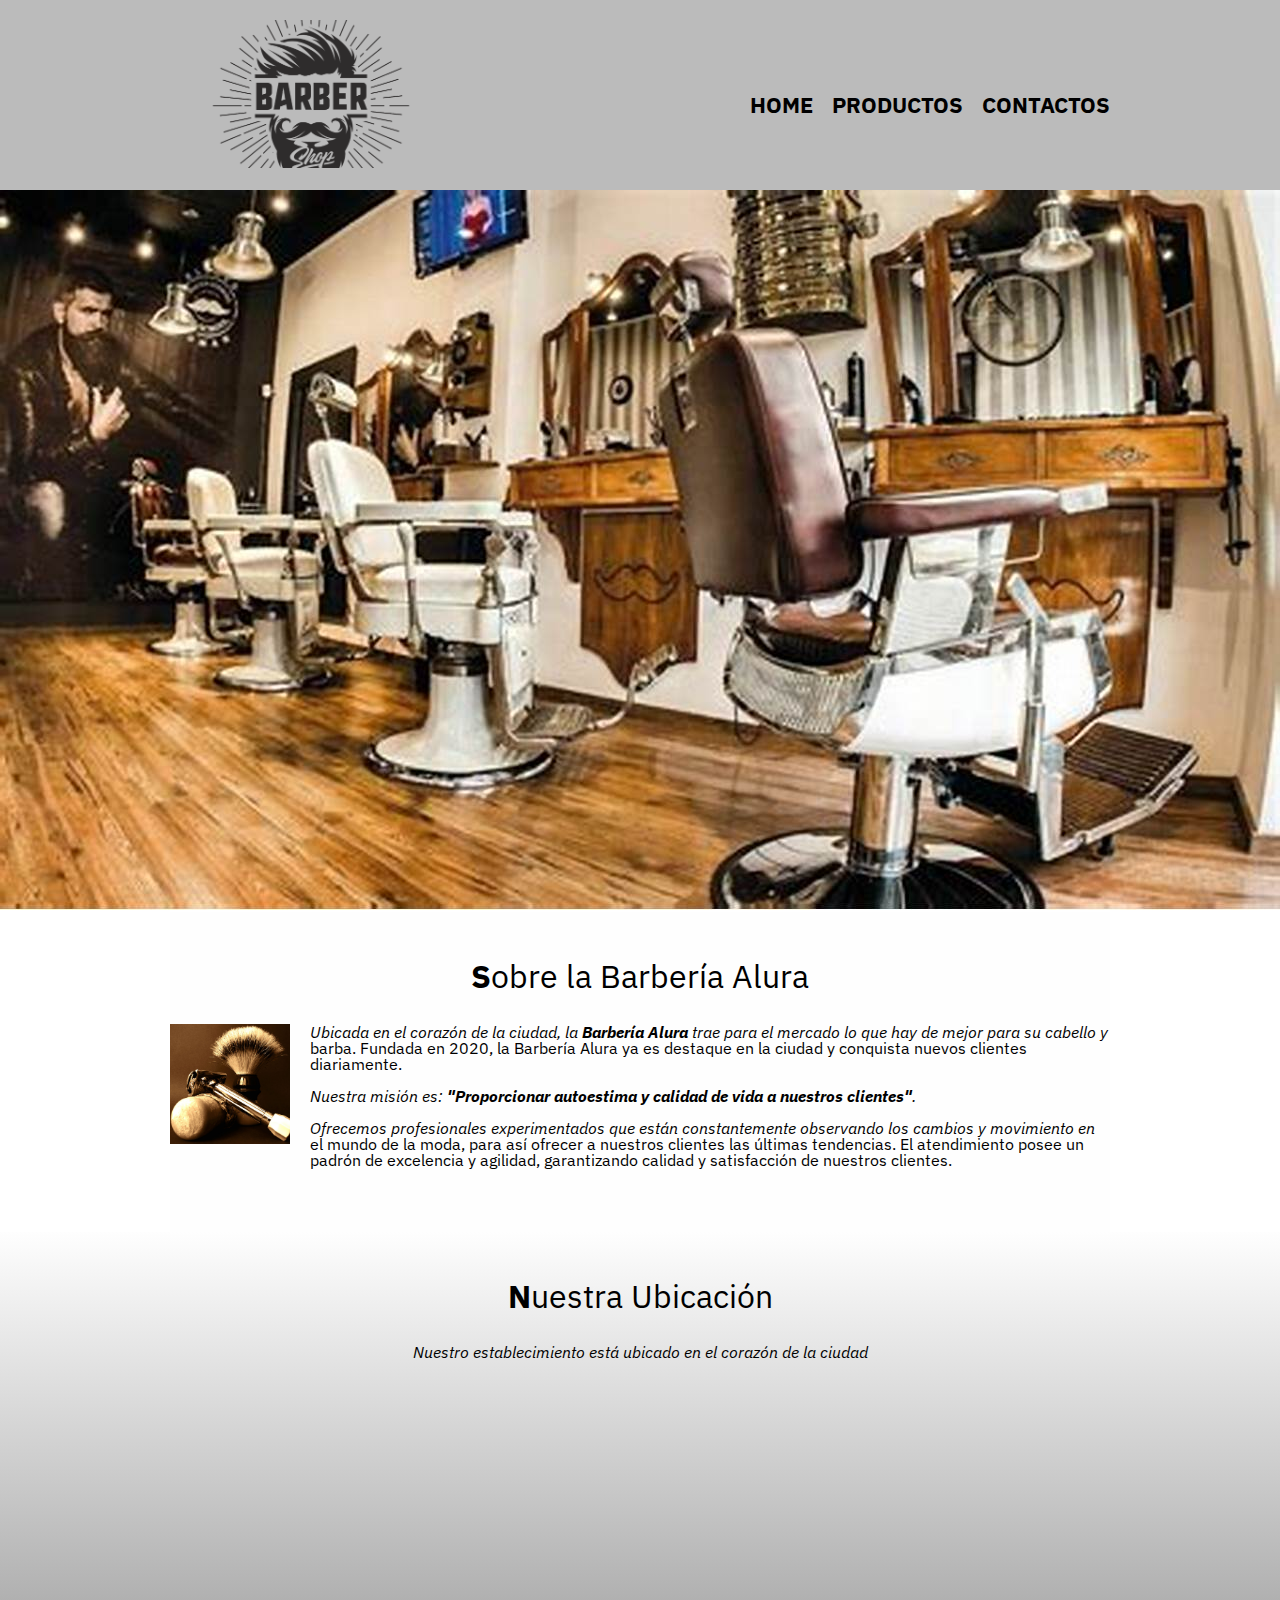
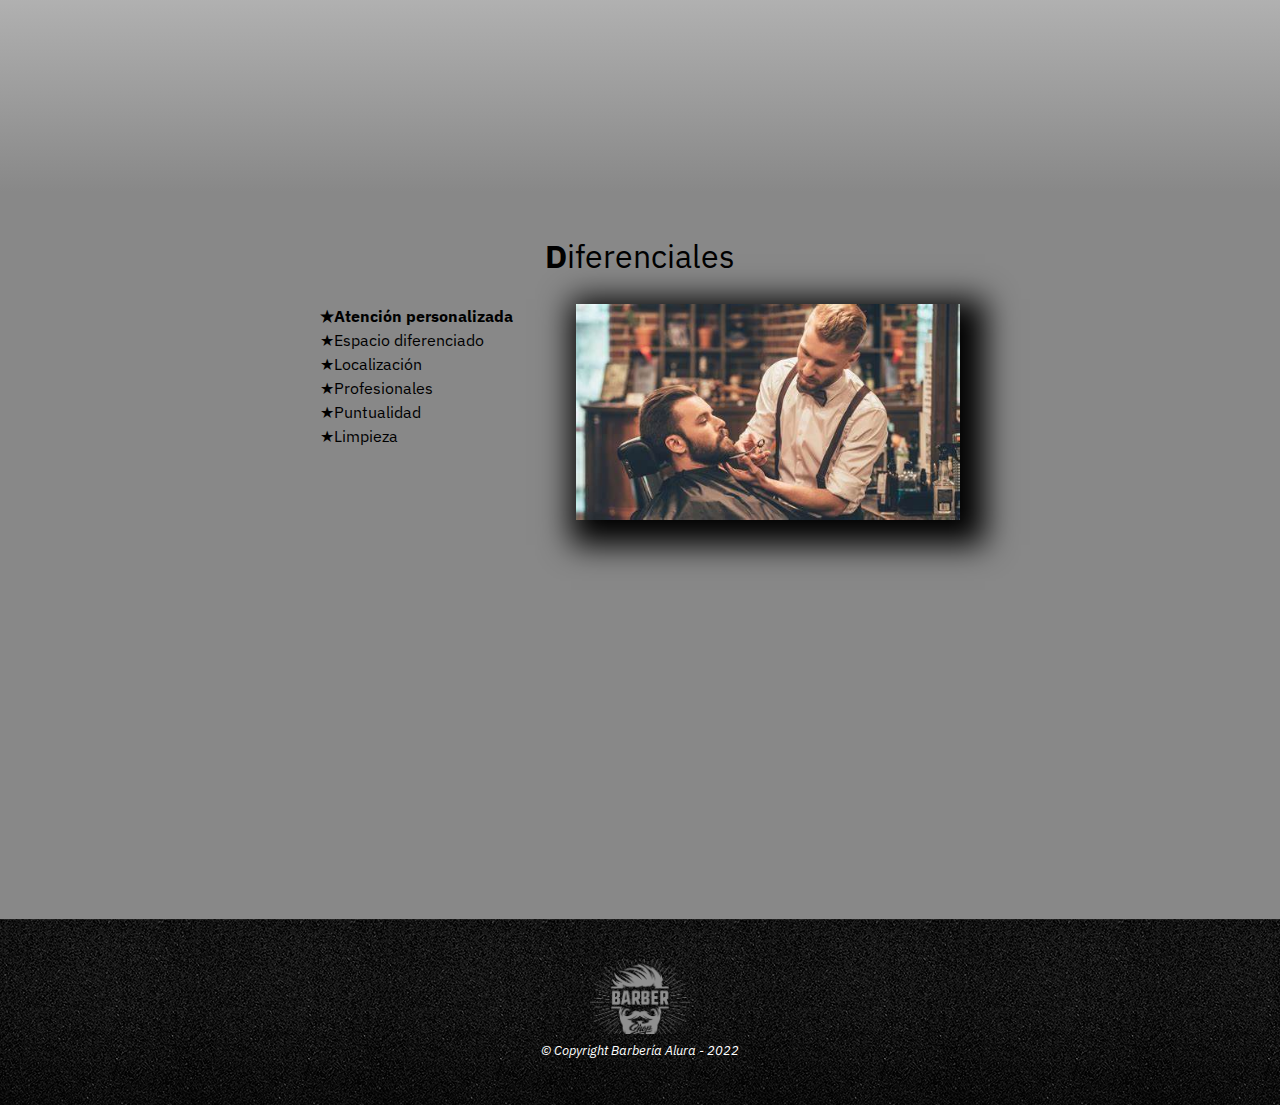
==== index.html @ 65539b2b "Creando sitio web de Barbería Alura" ====
<!DOCTYPE html>
<html lang="es">
    <head>
        <meta name="viewport" content="width=device-width, initial-scale=1.0">
        <link href="https://fonts.googleapis.com/css2?family=IBM+Plex+Sans:wght@200&display=swap" rel="stylesheet">
        <meta charset="UTF-8">
        <title>Barbería Alura</title>
        <link rel="preconnect" href="https://fonts.googleapis.com">
        <link rel="preconnect" href="https://fonts.gstatic.com" crossorigin>
        <link rel="stylesheet" href="CSS/reset.css">
        <link rel="stylesheet" href="CSS/style-home.css">
    </head>
    <body>
        <header>
            <div class="caja">
                <h1><img id="logo" src="IMG/logo.png"></h1>

                <nav>
                    <ul>
                        <li><a href="index.html">Home</a></li>
                        <li><a href="productos.html">Productos</a></li>
                        <li><a href="contacto.html">Contactos</a></li>
                    </ul>
                </nav>
            </div>
        </header>

        <img class="banner" src="IMG/banner.jpg">

        <main>
            <section class="principal">
                <h2 class="titulo-principal">Sobre la Barbería Alura</h2>

                <img src="IMG/utensilios.jpg" class="utensilios">
    
                <p>Ubicada en el corazón de la ciudad, la <strong>Barbería Alura</strong> trae para el mercado lo que hay de mejor para su cabello y barba. Fundada en 2020, la Barbería Alura ya es destaque en la ciudad y conquista nuevos clientes diariamente.</p>
    
                <p id="mision"><em>Nuestra misión es: <strong>"Proporcionar autoestima y calidad de vida a nuestros clientes"</strong>.</em></p>
    
                <p>Ofrecemos profesionales experimentados que están constantemente observando los cambios y movimiento en el mundo de la moda, para así ofrecer a nuestros clientes las últimas tendencias. El atendimiento posee un padrón de excelencia y agilidad, garantizando calidad y satisfacción de nuestros clientes.</p>
            </section>

            <section class="mapa">
                <h3 class="titulo-principal">Nuestra Ubicación</h3>
                <p>Nuestro establecimiento está ubicado en el corazón de la ciudad</p>

                <div class="mapa-contenido">
                    <iframe src="https://www.google.com/maps/embed?pb=!1m18!1m12!1m3!1d26019.05992349487!2d-46.647554576401355!3d-23.580943903970113!2m3!1f0!2f0!3f0!3m2!1i1024!2i768!4f13.1!3m3!1m2!1s0x94ce5ba6816fe839%3A0xda8627521b8e4b90!2sAlura!5e0!3m2!1ses-419!2sus!4v1672511068795!5m2!1ses-419!2sus" width="100%" height="350" style="border:0;" allowfullscreen="" loading="lazy" referrerpolicy="no-referrer-when-downgrade"></iframe>
                </div>
            </section>

            <section class="diferenciales">
                <h3 class="titulo-principal">Diferenciales</h3>
                
                <div class="contenido-diferencial">
                    <ul class="lista-diferencial">
                        <li class="items">Atención personalizada</li>
                        <li class="items">Espacio diferenciado</li>
                        <li class="items">Localización</li>
                        <li class="items">Profesionales</li>
                        <li class="items">Puntualidad</li>
                        <li class="items">Limpieza</li>
                    </ul><img class="imgDif" src="IMG/dif.jpg">
                </div>

                <div class="video">
                    <iframe width="100%" height="315" src="https://www.youtube.com/embed/QmtPlbxB7rA" title="YouTube video player" frameborder="0" allow="accelerometer; autoplay; clipboard-write; encrypted-media; gyroscope; picture-in-picture" allowfullscreen></iframe>
                </div>
            </section>
        </main>

        <footer>
            <img src="IMG/logoB.png">
            <p class="cp">&copy Copyright Barbería Alura - 2022</p>
        </footer>

    </body>
</html>
---- CSS/style-home.css ----
body{
    font-family: 'IBM Plex Sans', sans-serif;
}

header{
    background-color: #BBBBBB;
    padding: 20px 0;
}

.caja{
    width: 940px;
    position: relative;
    margin: 0 auto;
}

#logo{
    width: 30%;
}

nav{
    position: absolute;
    top: 74px;
    right: 0;
}

nav li{
    display: inline;
    margin: 0 0 0 15px;
}

nav a{
    text-transform: uppercase;
    color: black;
    font-weight: bold;
    font-size: 22px;
    text-decoration: none;
}

nav a:hover{
    color: #c78c19;
    text-decoration: underline;
}

.productos{
    width: 940px;
    margin: 0 auto;
    padding: 50px;
}

.productos li{
    display: inline-block;
    text-align: center;
    width: 30%;
    vertical-align: top;
    margin: 0 1.5%;
    padding: 30px 20px;
    box-sizing: border-box;
    border: 2px solid black;
    border-radius: 10px;
}

.productos li:hover{
    border-color: #c78c19;
}

.productos li:active{
    border-color: #088c19;
}

.productos h2{
    font-size: 30px;
    font-weight: bold;
}

.productos li:hover h2{
    font-size: 33px;
}

.productos img{
    width: 70%; 
}

.productos-img{
    margin: 100px 0;
}

.productos-img2{
    margin: 65px 0;
}

.productos-img3{
    margin: 3px 0;
}

.productos-des{
    font-size: 18px;
}

.productos-precio{
    font-size: 30px;
    font-weight: bold;
    margin-top: 10px;
}

footer{
    text-align: center;
    background: url(../IMG/fondo.jpg);
    padding: 40px;
}

footer img{
    width: 12%;
}

.cp{
    color: white;
    font-size: 13px;
    margin: 8px;
}

.banner{
    width: 100%;
}

.principal{
    padding: 3em 0;
    background: #FEFEFE;
    width: 940px;
    margin: 0 auto;
}

.titulo-principal{
    text-align: center;
    font-size: 2em;
    margin: 0 0 1em;
    clear: left;
}

.titulo-principal:first-letter{
    font-weight: bold;
}

p:first-line{
    font-style: italic;
}

.principal p{
    margin: 0 0 1em;

}

.principal strong{
    font-weight: bold;
}

.principal em{
    font-style: italic;
}

.utensilios{
    width: 120px;
    float: left;
    margin: 0 20px 20px 0;
}

.mapa{
    padding: 3em 0;
    background: linear-gradient(#FEFEFE, #888888);
}

.mapa p{
    margin: 0 0 2em;
    text-align: center;
}

.mapa-contenido{
    width: 940px;
    margin: 0 auto;
}

.diferenciales{
    padding: 3em 0;
    background: #888888;
}

.contenido-diferencial{
    width: 640px;
    margin: 0 auto;
}

.lista-diferencial{
    width: 40%;
    display: inline-block;
    vertical-align: top;
}

.items{
    line-height: 1.5;
}

.items:first-child{
    font-weight: bold;
}

.items:before{
    content: "★";
}

.imgDif{
    width: 60%;
    transition: 400ms;
    box-shadow: 10px 10px 30px 15px black;
}

.imgDif:hover{
    opacity: 30%;
}

.video{
    width: 560px;
    margin: 1em auto;
}

@media screen and (max-width:480px){
    h1{
        text-align: center;
    }

    nav{
        position: static;
    }

    .caja, .principal, .mapa-contenido, .contenido-diferencial, .video{
        width: auto;
    }

    .lista-diferencial, .imgDif{
        width: 100%;
    }
}
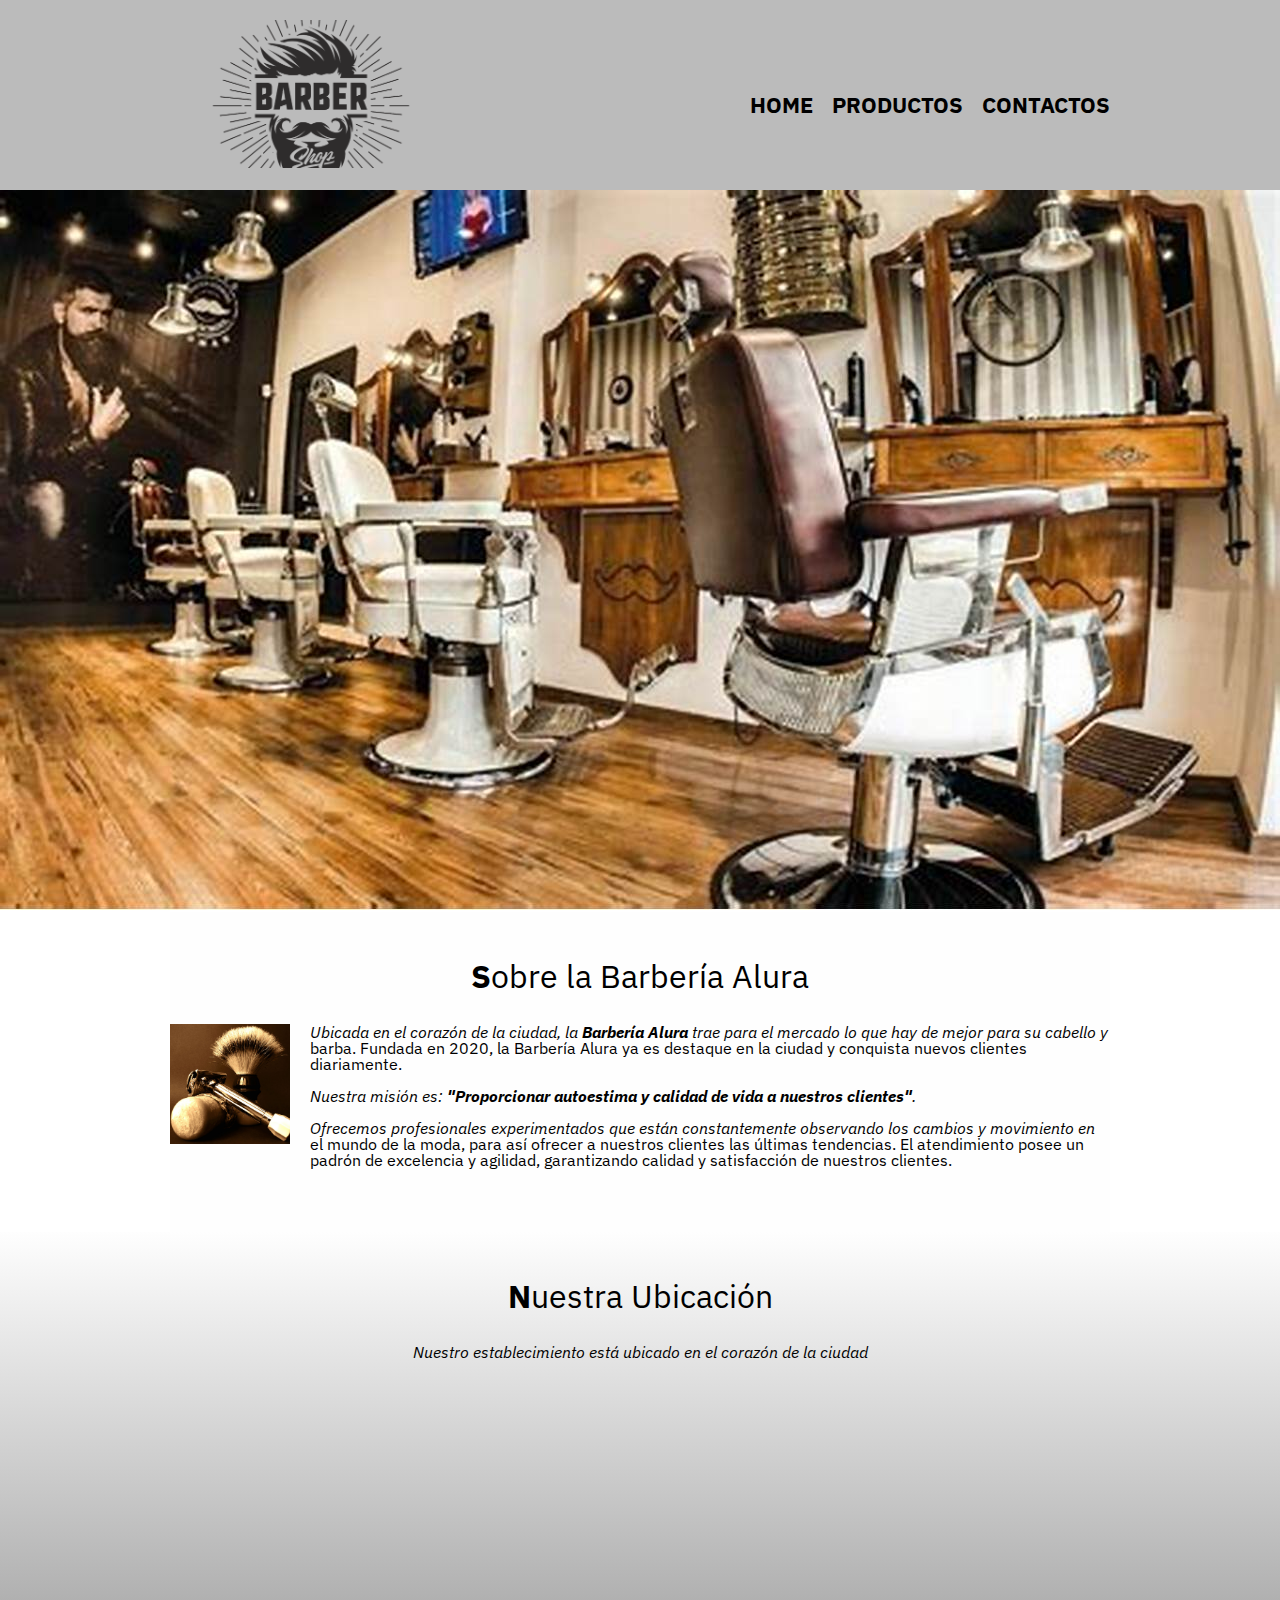
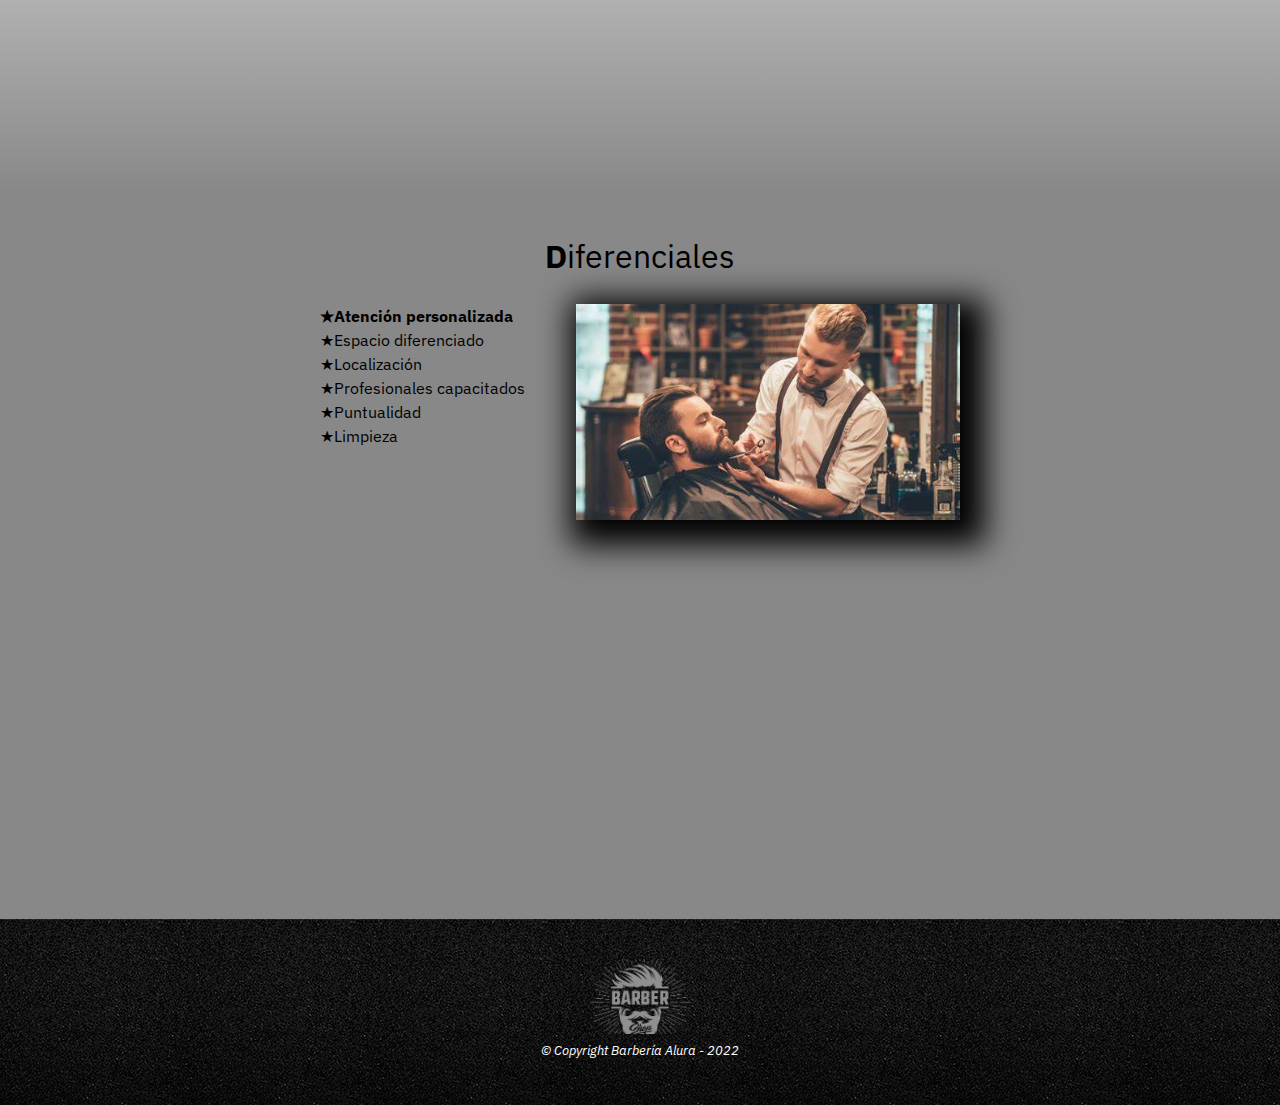
==== commit 27d25fe0: "Añadido una palabra a un item" ====
--- a/index.html
+++ b/index.html
@@ -57,7 +57,7 @@
                         <li class="items">Atención personalizada</li>
                         <li class="items">Espacio diferenciado</li>
                         <li class="items">Localización</li>
-                        <li class="items">Profesionales</li>
+                        <li class="items">Profesionales capacitados</li>
                         <li class="items">Puntualidad</li>
                         <li class="items">Limpieza</li>
                     </ul><img class="imgDif" src="IMG/dif.jpg">
